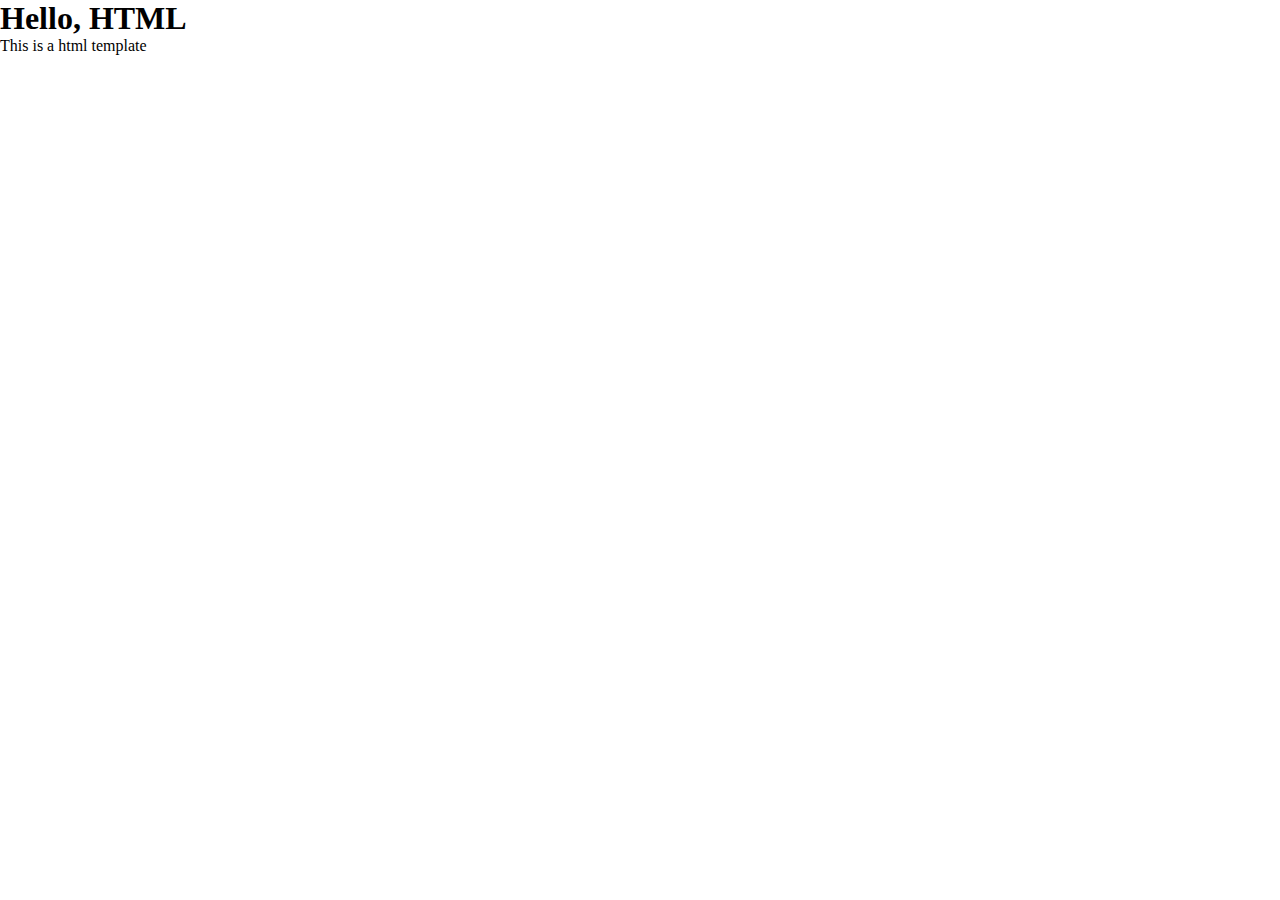
==== index.html @ dbc4c33f "Add HTML template" ====
<!DOCTYPE html>
<html>
  <head>
    <meta charset="UTF-8" />
    <meta name="viewport" content="width=device-width, initial-scale=1.0" />
    <link rel="stylesheet" type="text/css" href="styles/index.css">
    <title>Drive thru app</title>
    <script defer src="scripts/index.js"></script>
  </head>
  <body>
    <header class="header"></header>
    <nav class="nav-bar"></nav>
    <section class="container">
        <div class="item">
            <h1>Hello, HTML</h1>
            <p>This is a html template</p>
        </div>
    </section>
    <footer class="fotter"></footer>
  </body>
</html>
---- styles/index.css ----
* {
  margin: 0;
  padding: 0;
}

body {
  height: 100%;
  width: 100%;
}
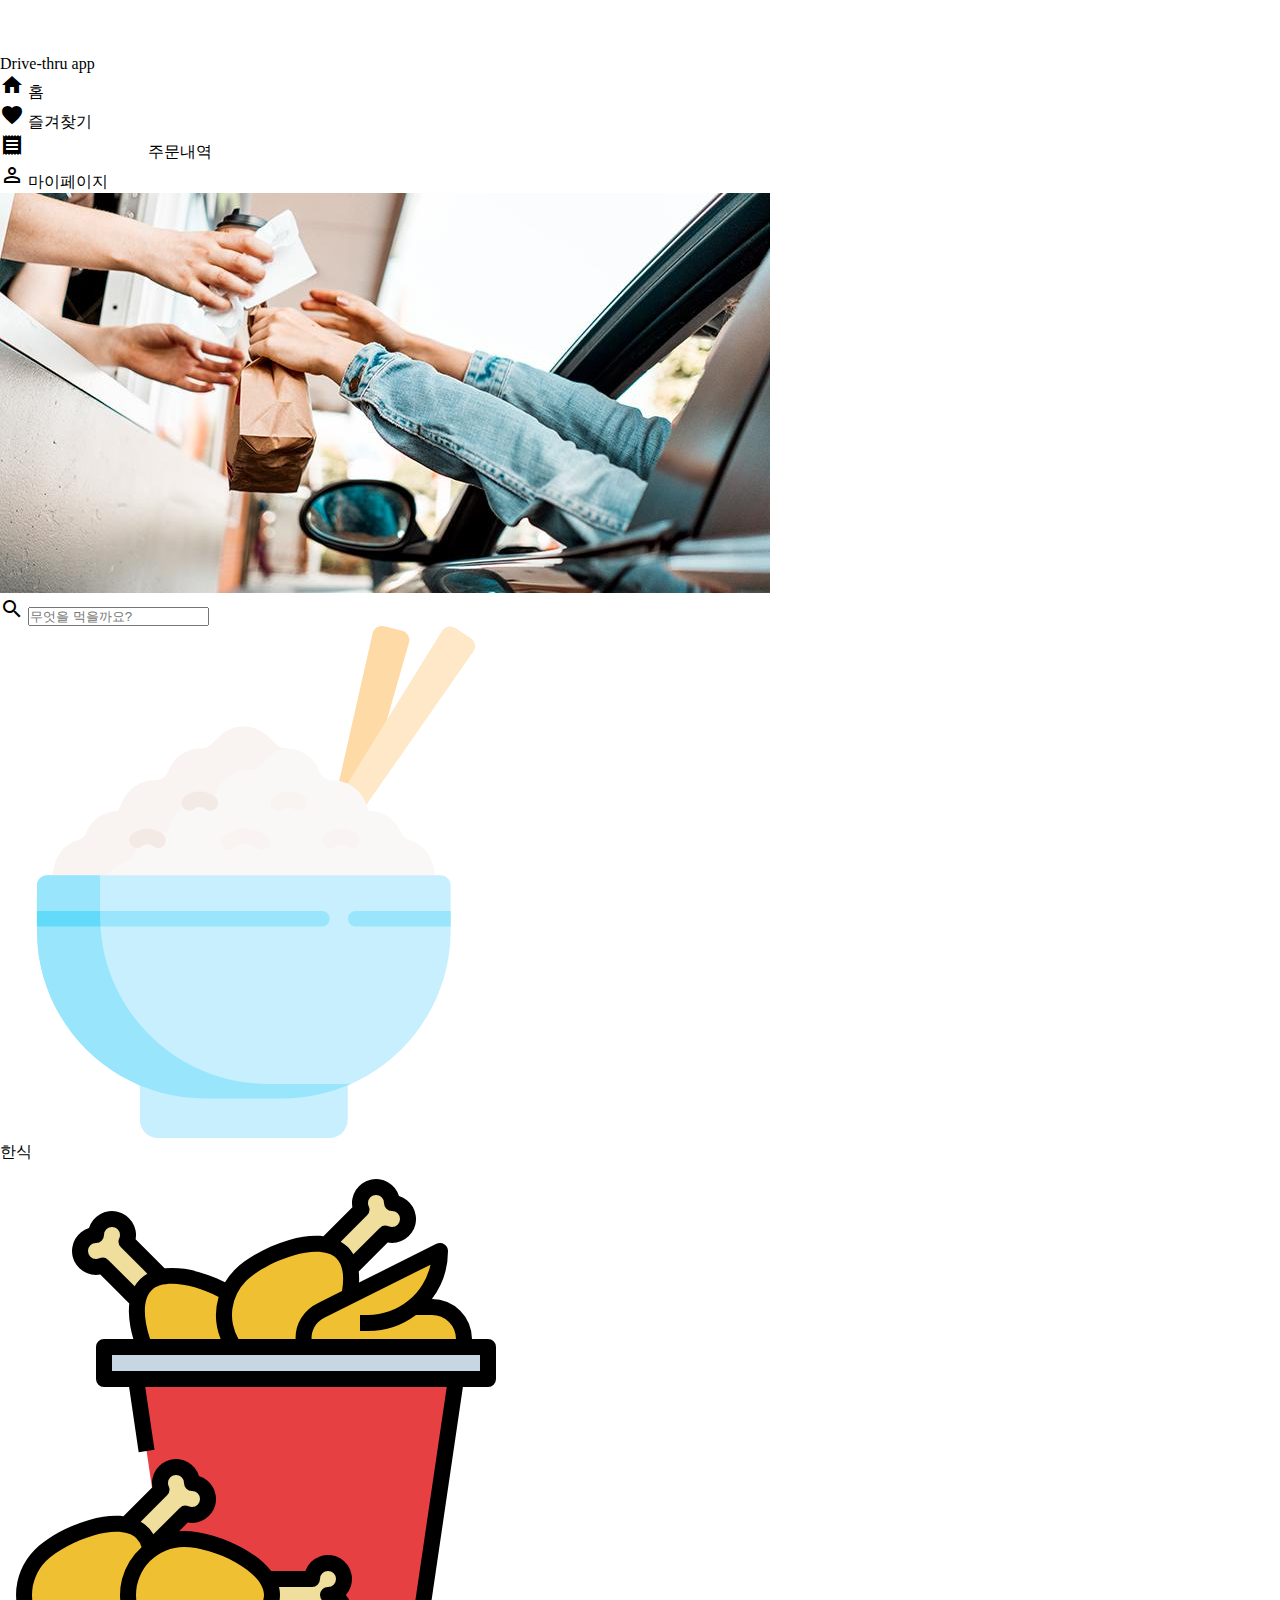
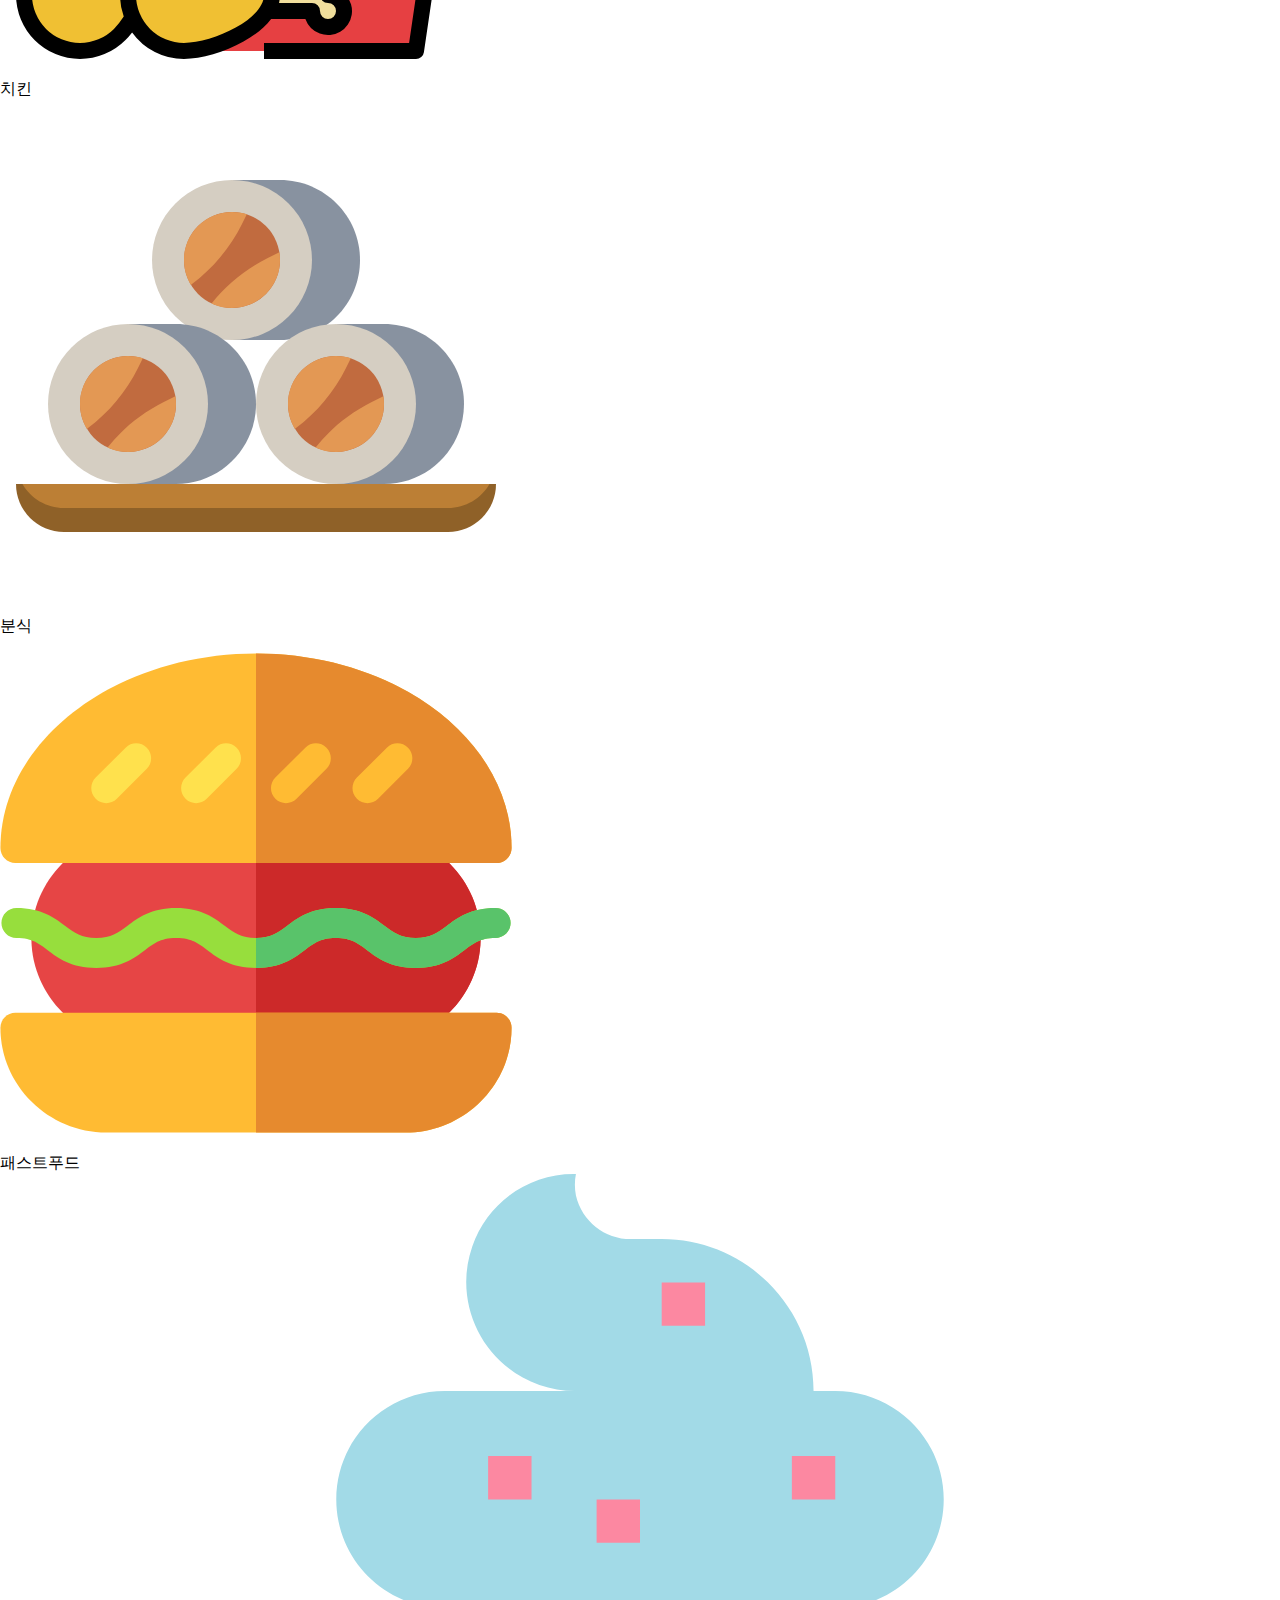
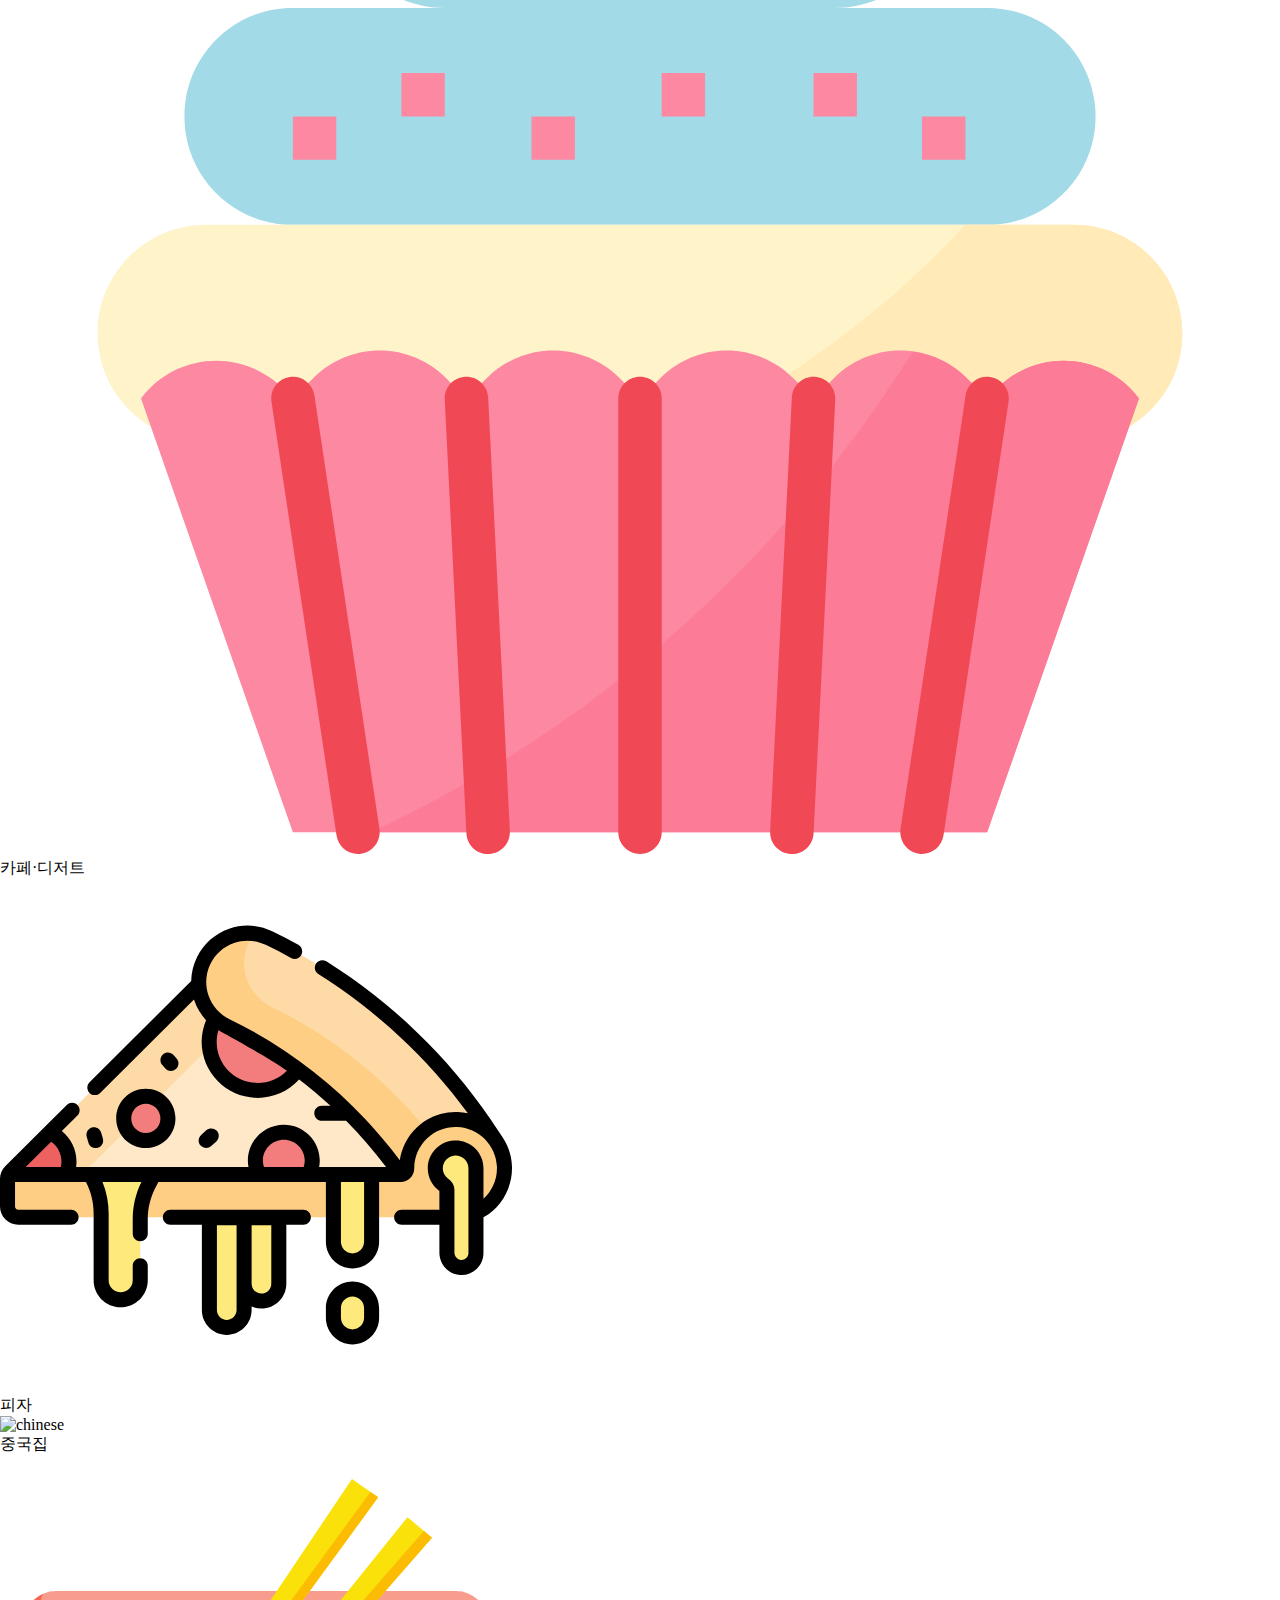
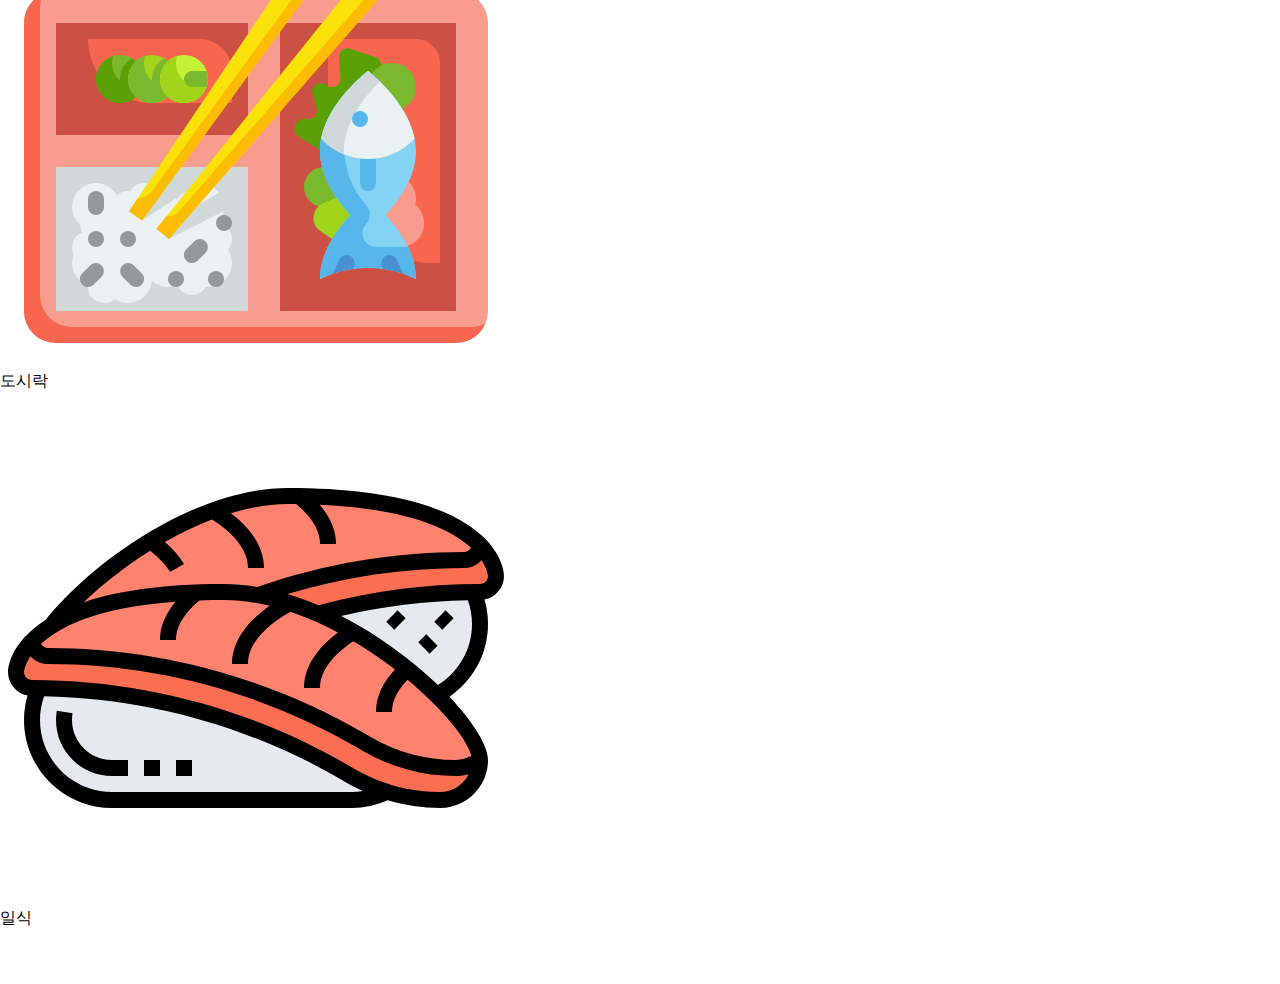
==== commit 44e265ac: "Add restaurant-list page layout" ====
--- a/index.html
+++ b/index.html
@@ -3,19 +3,116 @@
   <head>
     <meta charset="UTF-8" />
     <meta name="viewport" content="width=device-width, initial-scale=1.0" />
-    <link rel="stylesheet" type="text/css" href="styles/index.css">
+    <link
+      href="https://fonts.googleapis.com/icon?family=Material+Icons"
+      rel="stylesheet"
+    />
+    <link rel="stylesheet" type="text/css" href="styles/index.css" />
     <title>Drive thru app</title>
     <script defer src="scripts/index.js"></script>
   </head>
   <body>
-    <header class="header"></header>
-    <nav class="nav-bar"></nav>
+    <header class="header">
+      <div class="header__title">Drive-thru app</div>
+    </header>
+    <nav class="nav-bar">
+      <div class="nav-bar__item">
+        <span class="material-icons nav-bar__item__icon">
+          home
+        </span>
+        <span class="nav-bar__item__text">홈</span>
+      </div>
+      <div class="nav-bar__item">
+        <span class="material-icons nav-bar__item__icon">
+          favorite
+        </span>
+        <span class="nav-bar__item__text">즐겨찾기</span>
+      </div>
+      <div class="nav-bar__item">
+        <span class="material-icons nav-bar__item__icon">
+          receipt_long
+        </span>
+        <span class="nav-bar__item__text">주문내역</span>
+      </div>
+      <div class="nav-bar__item">
+        <span class="material-icons nav-bar__item__icon">
+          perm_identity
+        </span>
+        <span class="nav-bar__item__text">마이페이지</span>
+      </div>
+    </nav>
     <section class="container">
-        <div class="item">
-            <h1>Hello, HTML</h1>
-            <p>This is a html template</p>
+      <div class="main-banner">
+        <img class="main-banner__img" src="img/banner_3.jpg" alt="banner_3" />
+      </div>
+      <div class="search-bar">
+        <span class="material-icons search-bar__btn">
+          search
+        </span>
+        <input
+          class="search-bar__input"
+          type="text"
+          name="box"
+          placeholder="무엇을 먹을까요?"
+        />
+      </div>
+      <div class="category">
+        <div class="category__item" id="category-1">
+          <img class="category__item__icon" src="img/rice.svg" alt="korean" />
+          <div class="category__item__title">한식</div>
         </div>
+        <div class="category__item" id="category-2">
+          <img
+            class="category__item__icon"
+            src="img/fried-chicken.svg"
+            alt="chicken"
+          />
+          <div class="category__item__title">치킨</div>
+        </div>
+        <div class="category__item" id="category-3">
+          <img
+            class="category__item__icon"
+            src="img/gimbab.svg"
+            alt="boonsik"
+          />
+          <div class="category__item__title">분식</div>
+        </div>
+        <div class="category__item" id="category-4">
+          <img class="category__item__icon" src="img/burger.svg" alt="burger" />
+          <div class="category__item__title">패스트푸드</div>
+        </div>
+        <div class="category__item" id="category-5">
+          <img
+            class="category__item__icon"
+            src="img/bakery.svg"
+            alt="dessert"
+          />
+          <div class="category__item__title">카페·디저트</div>
+        </div>
+        <div class="category__item" id="category-6">
+          <img class="category__item__icon" src="img/pizza.svg" alt="pizza" />
+          <div class="category__item__title">피자</div>
+        </div>
+        <div class="category__item" id="category-7">
+          <img
+            class="category__item__icon"
+            src="img/chinese.svg"
+            alt="chinese"
+          />
+          <div class="category__item__title">중국집</div>
+        </div>
+        <div class="category__item" id="category-8">
+          <img class="category__item__icon" src="img/bento.svg" alt="bento" />
+          <div class="category__item__title">도시락</div>
+        </div>
+        <div class="category__item" id="category-9">
+          <img class="category__item__icon" src="img/sushi.svg" alt="sushi" />
+          <div class="category__item__title">일식</div>
+        </div>
+      </div>
     </section>
-    <footer class="fotter"></footer>
+    <footer class="footer">
+      <link rel="import" type="text/html" href="template.html">
+    </footer>
   </body>
-</html>+</html>
--- a/styles/index.css
+++ b/styles/index.css
@@ -1,9 +1,9 @@
 * {
-  margin: 0;
   padding: 0;
 }
 
 body {
   height: 100%;
   width: 100%;
+  margin: 55px 0 55px 0;
 }
